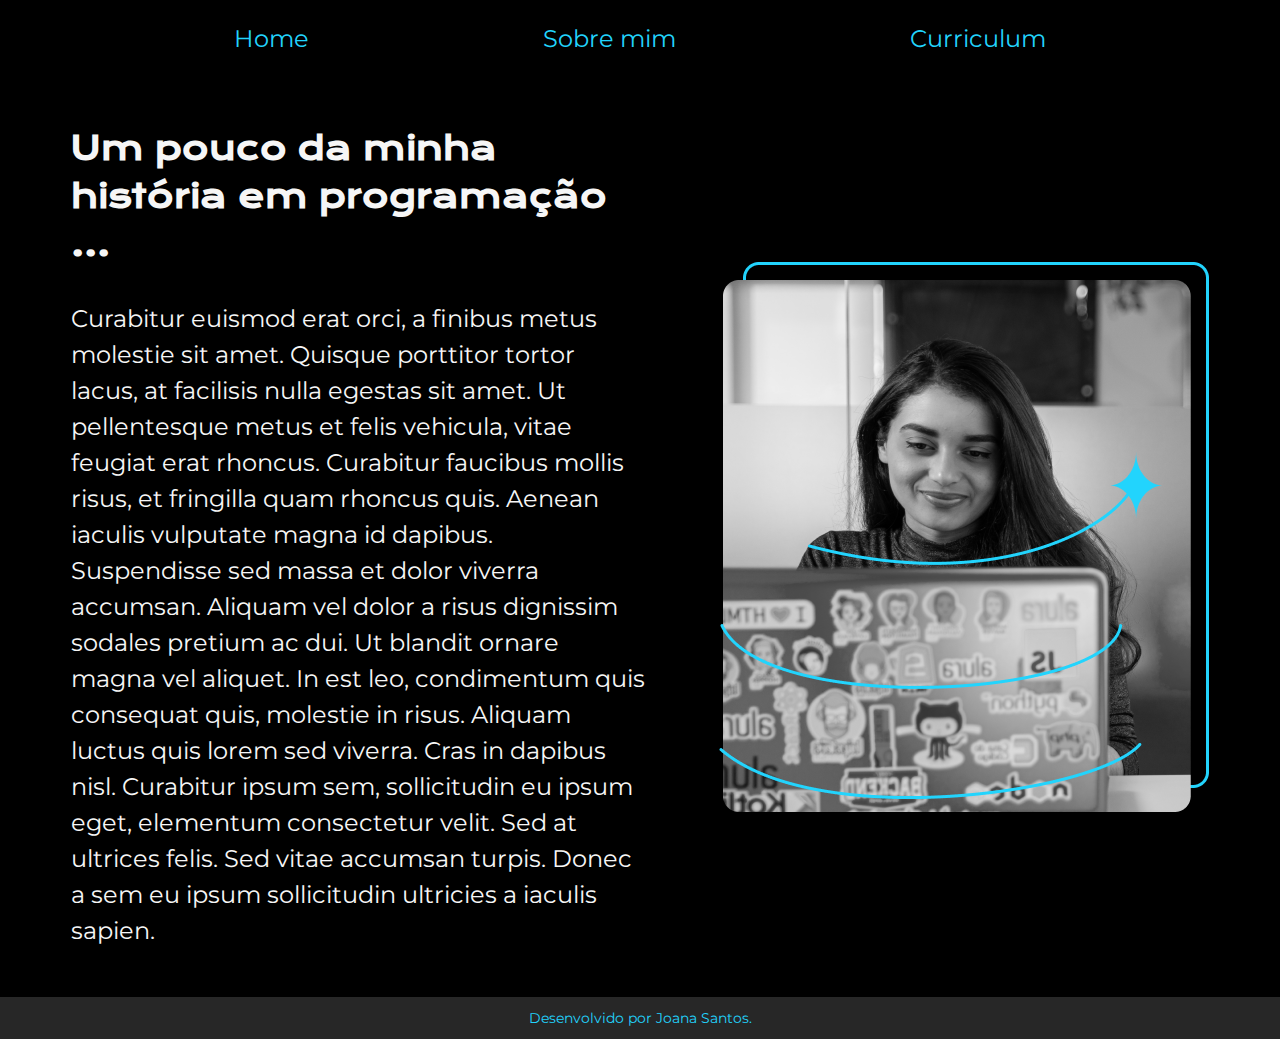
==== about.html @ ef25eca9 "COMMIT INICIAL APÓS CONCLUSÃO DO CURSO HTML&CSS" ====
<!DOCTYPE html>
<html lang="pt-BR">

<head>
  <meta charset="UTF-8">
  <meta http-equiv="X-UA-Compatible" content="ie=edge">
  <meta name="viewport" content="width=device-width, initial-scale=1.0">
  <link rel="stylesheet" href="styles/style.css">
  <title>HTML & CSS</title>
</head>

<body>
  <header>
    <nav>
      <a class="menu" href="/">Home</a>
      <a class="menu" href="/about-me">Sobre mim</a>
      <a class="menu" href="/curriculum.html">Curriculum</a>
    </nav>
  </header>
  <main>
    <section class="description">
      <h1>Um pouco da minha história em programação ...</h1>
      <p>Curabitur euismod erat orci, a finibus metus molestie sit amet. Quisque porttitor tortor lacus, at facilisis
        nulla egestas sit amet. Ut pellentesque metus et felis vehicula, vitae feugiat erat rhoncus. Curabitur faucibus
        mollis risus, et fringilla quam rhoncus quis. Aenean iaculis vulputate magna id dapibus. Suspendisse sed massa
        et dolor viverra accumsan. Aliquam vel dolor a risus dignissim sodales pretium ac dui. Ut blandit ornare magna
        vel aliquet. In est leo, condimentum quis consequat quis, molestie in risus. Aliquam luctus quis lorem sed
        viverra. Cras in dapibus nisl. Curabitur ipsum sem, sollicitudin eu ipsum eget, elementum consectetur velit. Sed
        at ultrices felis. Sed vitae accumsan turpis. Donec a sem eu ipsum sollicitudin ultricies a iaculis sapien.
    </section>
    <img class="photo" src="../img/JoanaSantosProgramando.png" alt="Joana Santos programando">
  </main>
  <footer>
    <p>Desenvolvido por Joana Santos.</p>
  </footer>
</body>

</html>
---- styles/style.css ----
@import url('https://fonts.googleapis.com/css2?family=Krona+One&family=Montserrat:wght@400;600&display=swap');

:root {
  --background-color: #000000;
  --color: #f6f6f6;
  --color-emphasis: #22d4fd;
  --color-button: #000000;
  --color-button-hover: #272727;
  --border-button: 2px solid #22e5fd;
  /*
   --background-color: #f6f6f6;
  --color: #000000;
  --color-emphasis: #272727;
  --color-button: #f6f6f6;
  --color-button-hover: #e0e0e0;
  --border-button: 2px solid #272727;
  */
  /*
  --background-color: #331D2C;
  --color: #EFE1D1;
  --color-emphasis: #A78295;
  --color-button: #331D2C;
  --color-button-hover: #272727;
  --border-button: 2px solid #A78295;
*/
  --font-family-title: Krona One;
  --font-family-paragraph: Montserrat;
  --font-size-title: 2rem;
  --font-size-paragraph: 1.5rem;
  --line-height-title: 3rem;
  --line-height-paragraph: 2.25rem;

}

* {
  margin: 0;
  padding: 0;
  box-sizing: border-box;
  text-decoration: none;
}

body {
  display: flex;
  flex-direction: column;
  gap: 3rem;
  background-color: var(--background-color);
  color: var(--color);
  height: 100vh;
}

nav {
  max-width: 100%;
  display: flex;
  justify-content: space-evenly;
}

.menu {
  padding: var(--font-size-paragraph) 0;
  font-family: var(--font-family-paragraph);
  font-size: var(--font-size-paragraph);
  color: var(--color-emphasis);
}

main {
  /*margin: 0 5%;*/
  display: flex;
  flex-wrap: wrap;
  align-items: center;
  justify-content: space-evenly;
  /* gap: 6%; */
}

.color-emphasis {
  color: var(--color-emphasis);
}

.description {
  display: flex;
  flex-direction: column;
  width: 45%;
  gap: 2rem;
}

h1 {
  font-family: var(--font-family-title);
  font-size: var(--font-size-title);
  line-height: var(--line-height-title);
  /* 155.556% */
}

p,
li {
  font-size: var(--font-size-paragraph);
  font-family: var(--font-family-paragraph);
  line-height: var(--line-height-paragraph);
}

.links-redes {
  display: flex;
  flex-direction: column;
  align-items: center;
  gap: 32px;
}

.photo {
  width: 45%;
  min-width: 250px;
  max-width: 490px;
}

h2 {
  font-family: var(--font-family-title);
  font-size: var(--font-size-paragraph);
  line-height: var(--line-height-paragraph);
}

.button-icon {
  display: flex;
  align-items: center;
  justify-content: center;
  gap: 16px;
  font-family: var(--font-family-paragraph);
  font-size: var(--font-size-paragraph);
  color: var(--color);
  font-weight: 600;
  text-align: center;
  line-height: 80px;
  border: var(--border-button);
  border-radius: 16px;
  width: 67%;
  background-color: var(--color-button);
}

.button-icon:hover {
  background-color: var(--color-button-hover);
}

.btn-icon {
  width: 32px;
  height: 32px;
}

footer p {
  /* position: absolute;
  top: 100vh;
  margin-top: -42px;*/
  width: 100%;
  /* line-height: 4vh; */
  text-align: center;
  background-color: var(--color-button-hover);
  color: var(--color-emphasis);
  font-size: 14px;
  line-height: 14px;
  padding: 14px 0;
}


.link-certificate {
  text-decoration: none;
  color: var(--color-emphasis);
}

@media (max-width: 1200px) {
  /* main{
    flex-direction: column-reverse;
    gap: 80px;
  } */

  .description,
  .photo {
    width: 70%;
    max-width: 300px;
  }

  .description {
    width: 80%;
    max-width: 500px;
  }

  h1 {
    font-size: var(--font-size-paragraph);
    line-height: var(--line-height-paragraph);
  }

  @media (max-width: 900px) {
    main {
      flex-direction: column-reverse;
      gap: 80px;
    }
  }
}
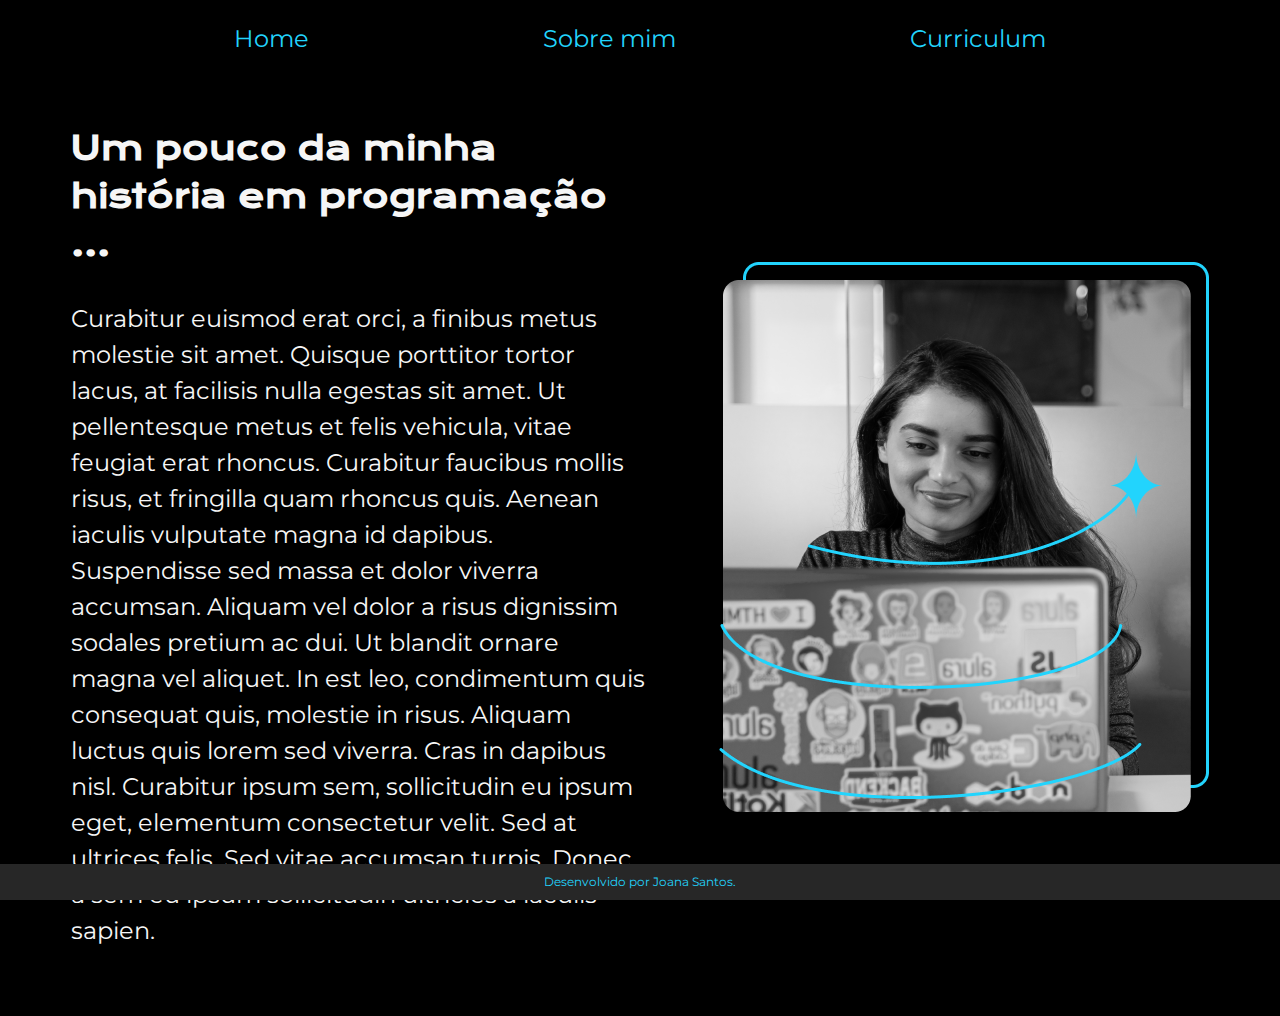
==== commit bf7ac37b: "RODAPÉ FIXO" ====
--- a/about.html
+++ b/about.html
@@ -28,7 +28,7 @@
         viverra. Cras in dapibus nisl. Curabitur ipsum sem, sollicitudin eu ipsum eget, elementum consectetur velit. Sed
         at ultrices felis. Sed vitae accumsan turpis. Donec a sem eu ipsum sollicitudin ultricies a iaculis sapien.
     </section>
-    <img class="photo" src="../img/JoanaSantosProgramando.png" alt="Joana Santos programando">
+    <img class="photo" src="img/JoanaSantosProgramando.png" alt="Joana Santos programando">
   </main>
   <footer>
     <p>Desenvolvido por Joana Santos.</p>
--- a/styles/style.css
+++ b/styles/style.css
@@ -67,6 +67,7 @@
   flex-wrap: wrap;
   align-items: center;
   justify-content: space-evenly;
+  padding-bottom: 67px;
   /* gap: 6%; */
 }
 
@@ -141,17 +142,16 @@
 }
 
 footer p {
-  /* position: absolute;
-  top: 100vh;
-  margin-top: -42px;*/
+  position: fixed;
+  bottom: 0;
+  left: 0;
   width: 100%;
-  /* line-height: 4vh; */
   text-align: center;
   background-color: var(--color-button-hover);
   color: var(--color-emphasis);
-  font-size: 14px;
-  line-height: 14px;
-  padding: 14px 0;
+  font-size: 12px;
+  line-height: 12px;
+  padding: 12px 0;
 }
 
 
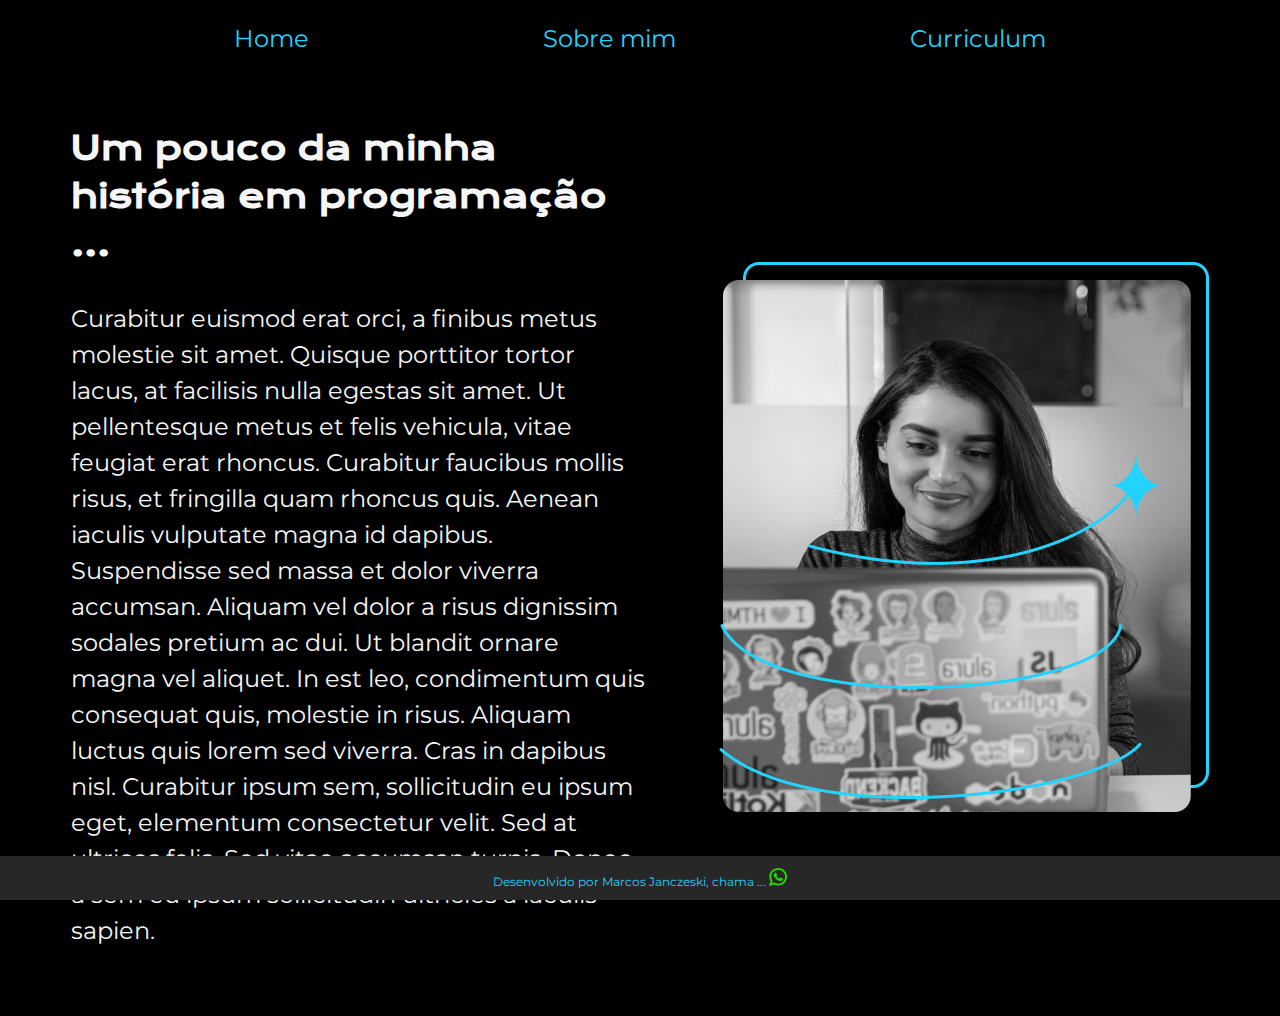
==== commit 91dd6313: "CORREÇÃO DO RODAPÉ E INCLUSÃO DO LINK PARA WHATS" ====
--- a/about.html
+++ b/about.html
@@ -31,7 +31,7 @@
     <img class="photo" src="img/JoanaSantosProgramando.png" alt="Joana Santos programando">
   </main>
   <footer>
-    <p>Desenvolvido por Joana Santos.</p>
+    <p>Desenvolvido por Marcos Janczeski, chama ... <a href="https://wa.me/5567992089387"><img src="img/whats-green.svg" /></a></p>
   </footer>
 </body>
 
--- a/styles/style.css
+++ b/styles/style.css
@@ -153,7 +153,10 @@
   line-height: 12px;
   padding: 12px 0;
 }
-
+footer p img {
+  width: 18px;
+  height: 18px;
+}
 
 .link-certificate {
   text-decoration: none;
